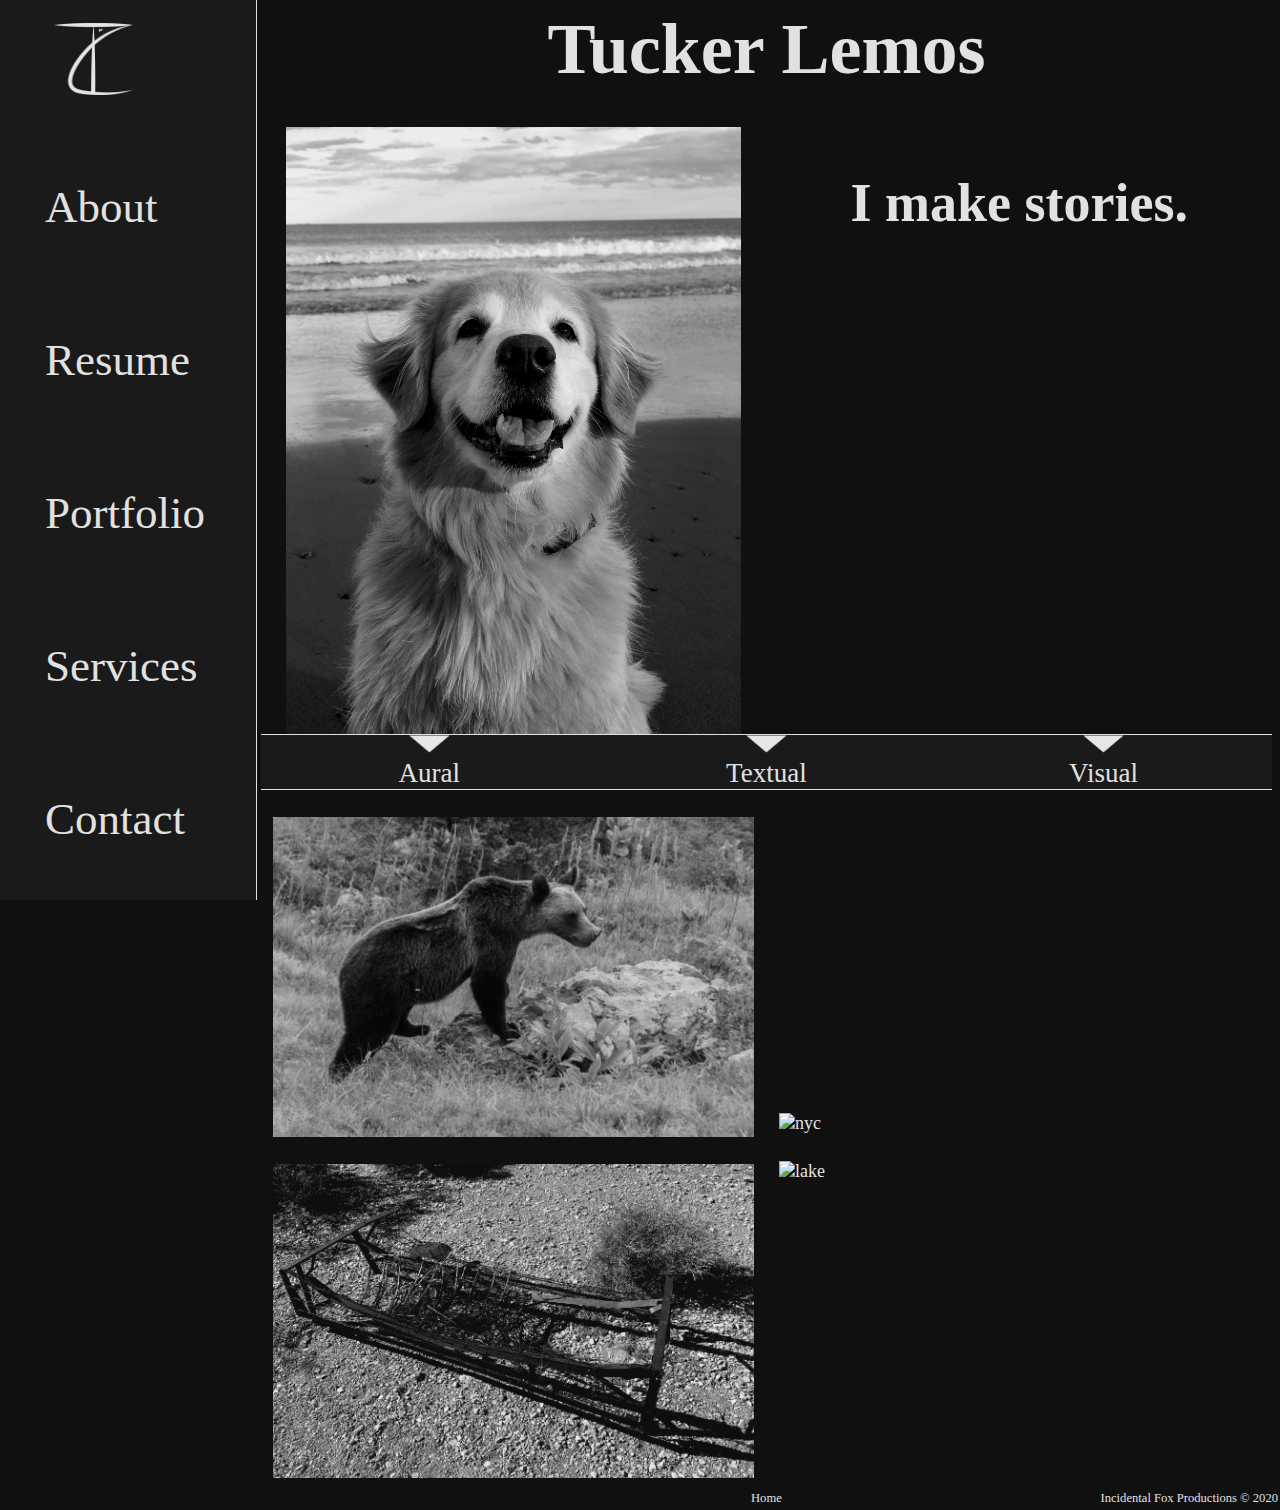
==== index.html @ 1edfe127 "index stuff" ====
<!doctype html>
<html lang="en">
  <head>
    <!-- Required meta tags -->
    <meta charset="utf-8">
    <meta name="viewport" content="width=device-width, initial-scale=1, shrink-to-fit=no">

    <!-- My CSS -->
    <link rel="stylesheet" href ="style.css"/>

    <!-- Add fonts
    <link rel="stylesheet" href="https://use.typekit.net/nkm8era.css">
  -->
    <!-- add JS -->
    <script src="coloring.js"></script>

    <title>Tucker Lemos</title>
  </head>



  <body>
    <img src='logoalmostwhite.png' alt='Incidental Fox' class='logo' id='babylogo'/>

    <div class="side-nav">

      <img src='logoalmostwhite.png' alt='Incidental Fox' class='logo'/>

      <ul id='navDiv'>

        <li><a class='navLink' href="#">About</a></li>
        <li><a class='navLink' href="#">Resume</a></li>
        <li><a class='navLink' href="#">Portfolio</a></li>
        <li><a class='navLink' href="#">Services</a></li>
        <li><a class='navLink' href="#">Contact</a></li>
      </ul>
    </div>

  <div id='main'>
    <div id='title'>
      <h1 id ='myName'>Tucker Lemos</h1>
    </div>

    <div id='feature'>

      <div class='float-left col'>
        <img src='images/ryelee.jpeg' alt='centralImage' id='centralImage'/>
      </div>

      <div class='float-right col'>

          <h2 id='iMake'>I make stories.</h2>

          <h3 id='iAmA'></h3>

          <h3 id='thingsIDo'></h3>

      </div>
    </div>

    <div id='selector'>
      <div class='third'>
        <img src='images/triangle.png' alt='tri' class='tri' id='atri'/>
        <span class='option' id='aural'>Aural</span>
      </div>
      <div class='third'>
        <img src='images/triangle.png' alt='tri' class='tri'id='ttri'>
        <span class='option' id='textual'>Textual</span>
      </div>
      <div class='third'>
        <img src='images/triangle.png' alt='tri' class='tri' id='vtri'/>
        <span class='option' id='visual'>Visual</span>
      </div>
    </div>

    <div id=botImages>
      <div class='col float-left'>
        <img src='images/bear.jpg' alt='lake' id='lake' class="botImage"/>
        <img src='images/bed.jpeg' alt='bear' id='bear' class="botImage"/>
      </div>
      <div class='col float-right'>
        <img src='images/nycBuilding.jpg' alt='nyc' id='nyc' class="botImage"/>
        <img src='images/surprise-lake.jpg' alt='lake' id='lake' class="botImage"/>
      </div>
    </div>

    <footer>
      <a href="index.html" id="homeLink"> Home </a>
      <span id='copyright'>Incidental Fox Productions &copy; 2020</span>
    </footer>

    </div>
  </body>
</html>
---- style.css ----
/*Designing desktop first*/

html
{
  position:relative;
}

body
{
  background-color: #101010;
  color: #e1e1e1;
  font-family: itc-fenice, serif;
  font-weight: 200;
  font-size: 18px;
}

.side-nav
{
  top: 0;
  left:0;
  width: 20%;
  position: fixed;
  height : 100%;

  background-color:#1A1A1A;
  overflow-x: hidden;
  z-index: 2;
  border-right: solid;
  border-color: #e1e1e1;
  border-width: .05em;
  display: inline;
}

#main
{
  width: 80%;
  float: right;
  overflow-x: scroll;
}

.col
{
    width:50%;
}

.float-right
{
  float: right;
}

.float-left
{
  float: left;
}

h2
{
  text-align: center;
  font-size: 3em;
}

/* Large devices (laptops/desktops, 992px and up) */
@media only screen and (max-width: 992px)
{
  body
  {
    font-size: 16px;
  }
  .side-nav
  {
    width:25%;
  }
  #main
  {
    width: 75%;
  }
  h2
  {
    font-size: 2.5em;
  }
}

@media only screen and (max-width: 768px)
{
  body
  {
    font-size: 14px;
  }
}

/* Medium devices (landscape tablets, 768px and up) */
@media only screen and (max-width: 768px)
{
  body
  {
    font-size: 14px;
  }

  .col
  {
    width:100%;
    float: none;
  }
}

/* Small devices (portrait tablets and large phones, 600px and up) */
@media only screen and (max-width: 600px)
{
  body
  {
    font-size: 12px;
  }
  .side-nav
  {
    width:0%;
    padding:0;
  }
  #main
  {
    width: 100%
  }
}

/*phones in portrait*/
@media only screen and (max-width: 320px)
{
  body
  {
    font-size: 11px;
  }
}

.logo
{
  top: 0;
  left: 0;
  height: 4em;
  margin-top: 1.25em;
  margin-left: 3em;
  position: absolute;
  z-index: 1;
}

#babylogo
{
  margin-left: 1em;
  margin-top: 1.7em;
  height: 2.5em;
}

#navDiv
{
  margin-top: 7.25em;
  margin-bottom: 0;
  list-style: none;
  margin-left: 2.5em;
  padding-left: 0;
}

.navLink
{
  line-height: 17vh;
  text-decoration: none;
  color: inherit;
  font-size: 2.5em;
}

.navLink:hover
{
  color: #9F9C99;
}


#myName
{
  text-align: center;
  font-size: 4em;
  margin-top: 0;
  margin-bottom: 0;
  color: #e1e1e1;
}

@media only screen and (max-width: 380px)
{
  #title
  {
    margin-left: 3em;
    margin-right: 3em;
  }
}

@media only screen and (max-width: 600px)
{

  #myName
  {
    font-size: 3.5em;
  }
}

#centralImage
{
  width: 90%;
  display: block;
  margin: auto;
}

#feature
{
  margin-top: 2em;
  margin-bottom: 2em;
}

h3
{
  text-align: center;
  font-size: 2em;
}

#selector
{
  display:flex;
  float:none;
  width: 100%;
  background-color:#1A1A1A;
  border-color: #e1e1e1;
  border-top: solid;
  border-bottom: solid;
  border-width: .05em;
}

.third
{
  flex:33%;
  text-align: center;
  align-items: center;
}

.tri
{
  height:1em;
  margin: 0;
  cursor: pointer;
}

.option
{
  display: block;
  font-size: 1.5em;
  cursor: pointer;
}



#botImages
{
  align-items: center;
  display: flex;
  margin-bottom: .7em;
}

.botImage
{
  width:95%;
  display: block;
  margin: auto;
  margin-top: 1.5em;
  display: block;
}

@media only screen and (max-width: 992px)
{
  #profile
  {
    display: block;
    margin:auto;
  }
}

footer
{
  text-align: center;
  height: 1.5em;
  font-size: .7em;
}


#homeLink
{
  padding-top: 2em;
  text-decoration: none;
  color: #e1e1e1;
}

#homeLink:hover
{
  color: #9F9C99;
}

#copyright
{
position: absolute;
right: 2px;

}
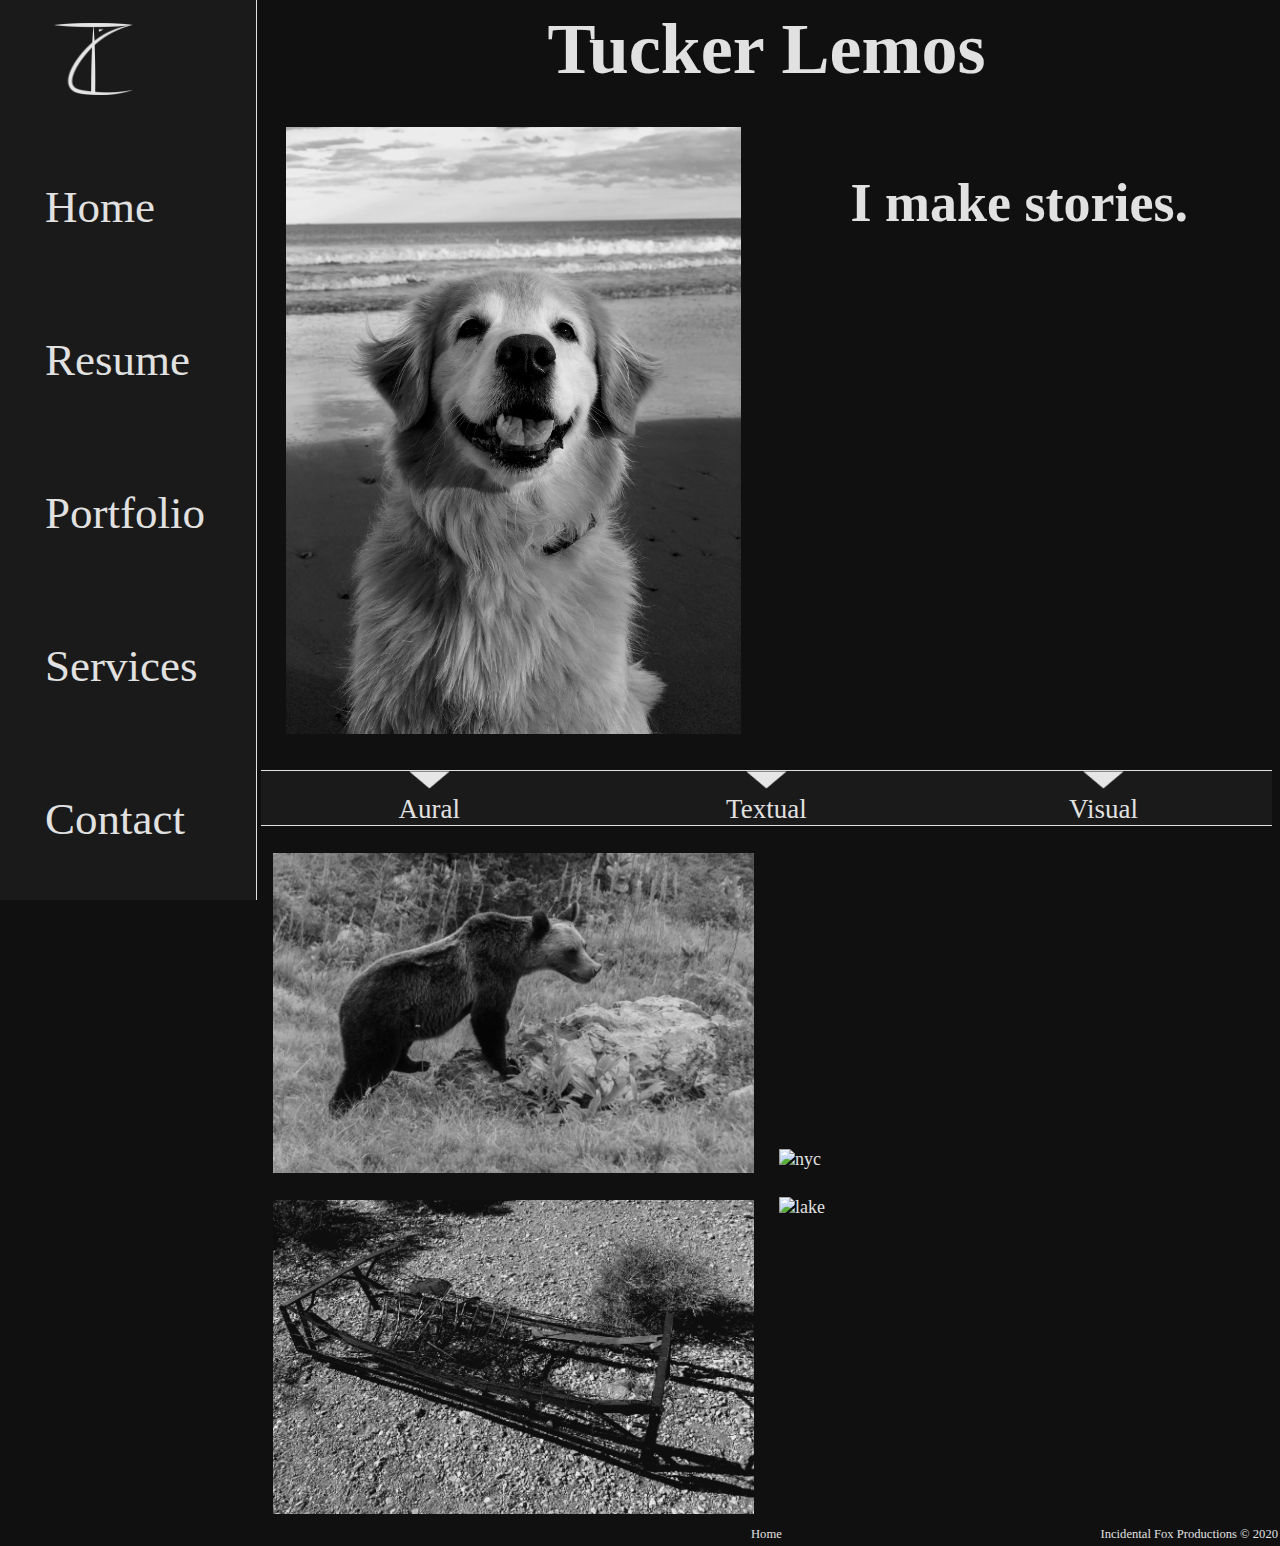
==== commit a6ee680f: "empty page" ====
--- a/index.html
+++ b/index.html
@@ -5,12 +5,15 @@
     <meta charset="utf-8">
     <meta name="viewport" content="width=device-width, initial-scale=1, shrink-to-fit=no">
 
-    <!-- My CSS -->
+    <!-- General CSS -->
     <link rel="stylesheet" href ="style.css"/>
 
-    <!-- Add fonts
+    <!--Page Specific CSS-->
+    <link rel="stylesheet" href ="index.css"/>
+
+    <!-- Add fonts-->
     <link rel="stylesheet" href="https://use.typekit.net/nkm8era.css">
-  -->
+
     <!-- add JS -->
     <script src="coloring.js"></script>
 
@@ -19,7 +22,7 @@
 
 
 
-  <body>
+  <body class='site'>
     <img src='logoalmostwhite.png' alt='Incidental Fox' class='logo' id='babylogo'/>
 
     <div class="side-nav">
@@ -28,7 +31,7 @@
 
       <ul id='navDiv'>
 
-        <li><a class='navLink' href="#">About</a></li>
+        <li><a class='navLink' href="index.html">Home</a></li>
         <li><a class='navLink' href="#">Resume</a></li>
         <li><a class='navLink' href="#">Portfolio</a></li>
         <li><a class='navLink' href="#">Services</a></li>
--- a/style.css
+++ b/style.css
@@ -36,8 +36,15 @@
   width: 80%;
   float: right;
   overflow-x: scroll;
-}
-
+  display: flex;
+  min-height: 100vh;
+  flex-direction: column;
+}
+
+.content
+{
+  flex:1;
+}
 .col
 {
     width:50%;
@@ -198,85 +205,6 @@
   }
 }
 
-#centralImage
-{
-  width: 90%;
-  display: block;
-  margin: auto;
-}
-
-#feature
-{
-  margin-top: 2em;
-  margin-bottom: 2em;
-}
-
-h3
-{
-  text-align: center;
-  font-size: 2em;
-}
-
-#selector
-{
-  display:flex;
-  float:none;
-  width: 100%;
-  background-color:#1A1A1A;
-  border-color: #e1e1e1;
-  border-top: solid;
-  border-bottom: solid;
-  border-width: .05em;
-}
-
-.third
-{
-  flex:33%;
-  text-align: center;
-  align-items: center;
-}
-
-.tri
-{
-  height:1em;
-  margin: 0;
-  cursor: pointer;
-}
-
-.option
-{
-  display: block;
-  font-size: 1.5em;
-  cursor: pointer;
-}
-
-
-
-#botImages
-{
-  align-items: center;
-  display: flex;
-  margin-bottom: .7em;
-}
-
-.botImage
-{
-  width:95%;
-  display: block;
-  margin: auto;
-  margin-top: 1.5em;
-  display: block;
-}
-
-@media only screen and (max-width: 992px)
-{
-  #profile
-  {
-    display: block;
-    margin:auto;
-  }
-}
-
 footer
 {
   text-align: center;
--- a/index.css
+++ b/index.css
@@ -0,0 +1,69 @@
+#centralImage
+{
+  width: 90%;
+  display: block;
+  margin: auto;
+}
+
+#feature
+{
+  margin-top: 2em;
+  margin-bottom: 2em;
+}
+
+h3
+{
+  text-align: center;
+  font-size: 2em;
+}
+
+#selector
+{
+  display:flex;
+  float:none;
+  width: 100%;
+  background-color:#1A1A1A;
+  border-color: #e1e1e1;
+  border-top: solid;
+  border-bottom: solid;
+  border-width: .05em;
+}
+
+.third
+{
+  flex:33%;
+  text-align: center;
+  align-items: center;
+}
+
+.tri
+{
+  height:1em;
+  margin: 0;
+  cursor: pointer;
+}
+
+.option
+{
+  display: block;
+  font-size: 1.5em;
+  cursor: pointer;
+}
+
+
+
+#botImages
+{
+  align-items: center;
+  display: flex;
+  margin-bottom: .7em;
+}
+
+.botImage
+{
+  width:95%;
+  display: block;
+  margin: auto;
+  margin-top: 1.5em;
+  display: block;
+}
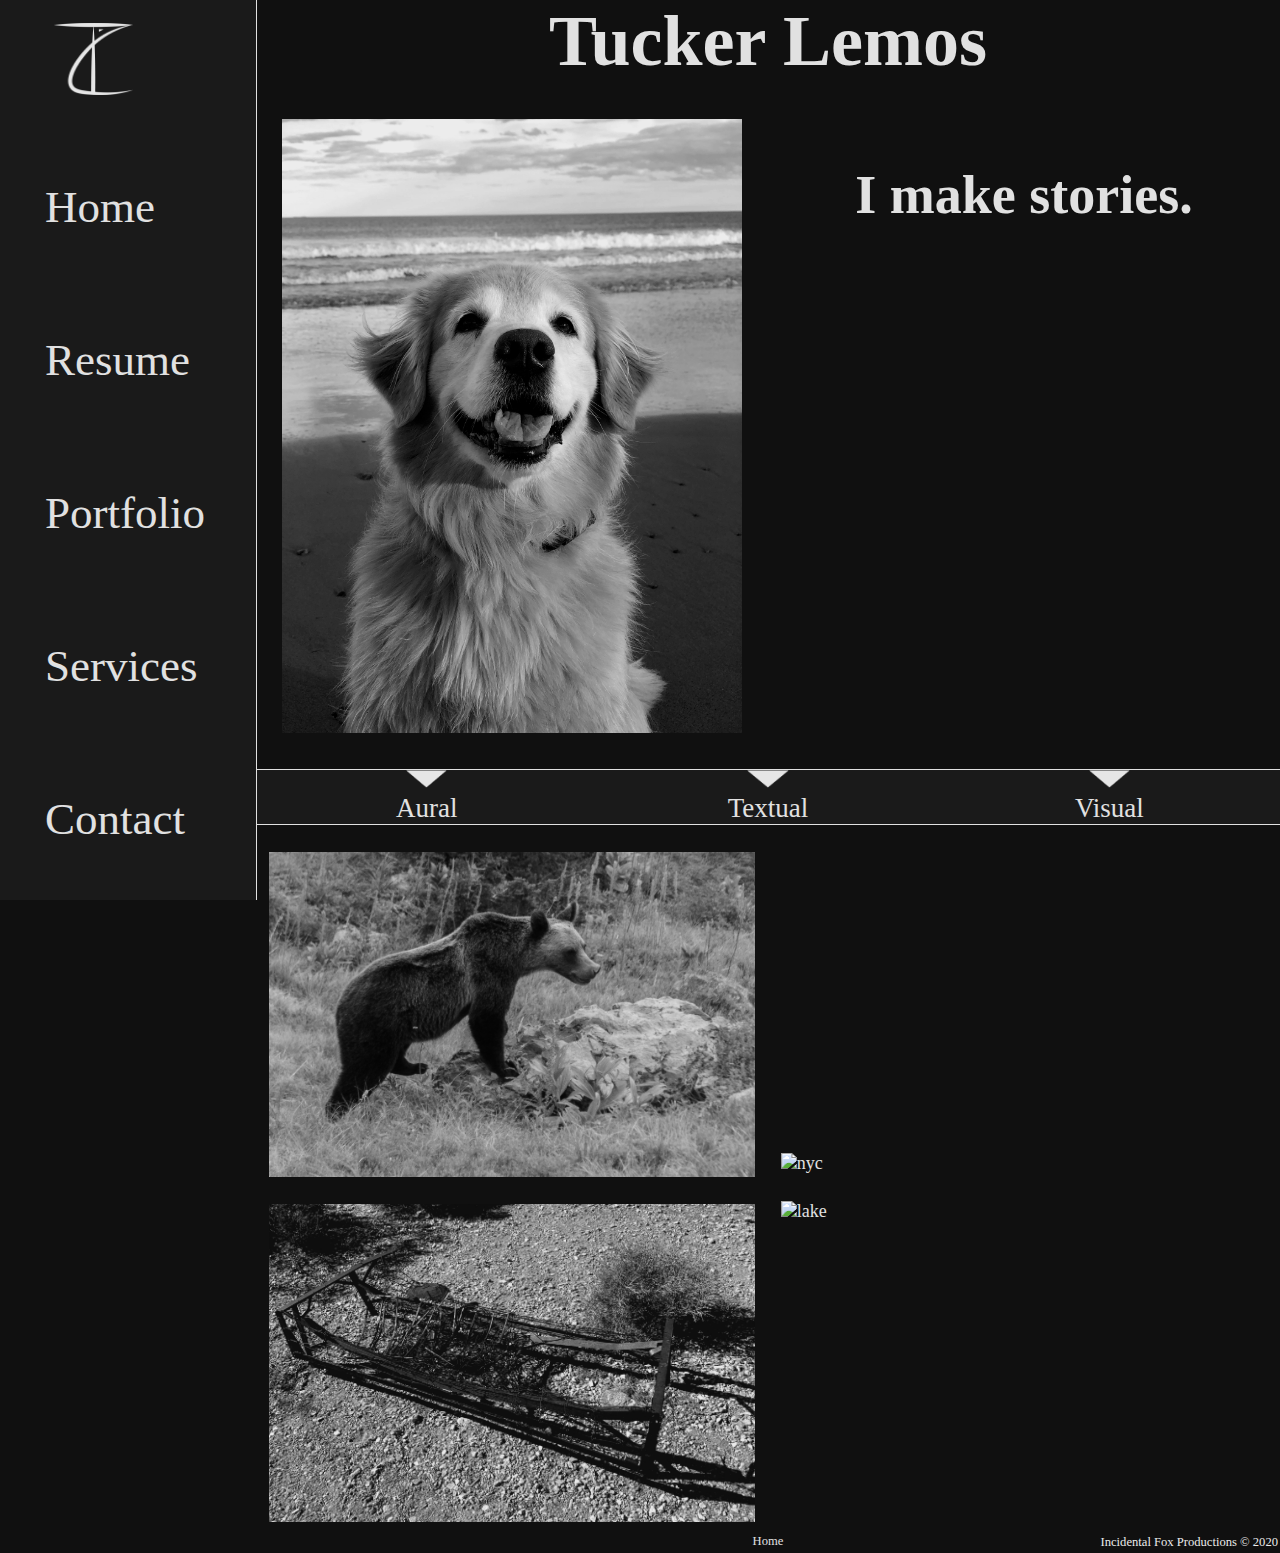
==== commit e8405ccc: "starting to animate" ====
--- a/index.html
+++ b/index.html
@@ -18,16 +18,67 @@
     <script src="coloring.js"></script>
 
     <title>Tucker Lemos</title>
+
+    <script src="https://code.createjs.com/1.0.0/createjs.min.js"></script>
+    <script src="foxToTheLeft.js?1578090476099"></script>
+    <script>
+    var canvas, stage, exportRoot, anim_container, dom_overlay_container, fnStartAnimation;
+    function init() {
+    	canvas = document.getElementById("canvas");
+    	anim_container = document.getElementById("animation_container");
+    	dom_overlay_container = document.getElementById("dom_overlay_container");
+    	var comp=AdobeAn.getComposition("133AE5DEDAD64D3080BAFD87E7C1FC78");
+    	var lib=comp.getLibrary();
+    	var loader = new createjs.LoadQueue(false);
+    	loader.installPlugin(createjs.Sound);
+    	loader.addEventListener("fileload", function(evt){handleFileLoad(evt,comp)});
+    	loader.addEventListener("complete", function(evt){handleComplete(evt,comp)});
+    	var lib=comp.getLibrary();
+    	loader.loadManifest(lib.properties.manifest);
+    }
+    function handleFileLoad(evt, comp) {
+    	var images=comp.getImages();
+    	if (evt && (evt.item.type == "image")) { images[evt.item.id] = evt.result; }
+    }
+    function handleComplete(evt,comp) {
+    	//This function is always called, irrespective of the content. You can use the variable "stage" after it is created in token create_stage.
+    	var lib=comp.getLibrary();
+    	var ss=comp.getSpriteSheet();
+    	var queue = evt.target;
+    	var ssMetadata = lib.ssMetadata;
+    	for(i=0; i<ssMetadata.length; i++) {
+    		ss[ssMetadata[i].name] = new createjs.SpriteSheet( {"images": [queue.getResult(ssMetadata[i].name)], "frames": ssMetadata[i].frames} )
+    	}
+    	exportRoot = new lib.foxToTheLeft();
+    	stage = new lib.Stage(canvas);
+    	//Registers the "tick" event listener.
+    	fnStartAnimation = function() {
+    		stage.addChild(exportRoot);
+    		createjs.Ticker.framerate = lib.properties.fps;
+    		createjs.Ticker.addEventListener("tick", stage);
+    	}
+    	//Code to support hidpi screens and responsive scaling.
+    	AdobeAn.makeResponsive(false,'both',false,1,[canvas,anim_container,dom_overlay_container]);
+    	AdobeAn.compositionLoaded(lib.properties.id);
+    	fnStartAnimation();
+    }
+    function playSound(id, loop) {
+    	return createjs.Sound.play(id, {'interrupt':createjs.Sound.INTERRUPT_EARLY, 'loop': loop});}
+    </script>
+
   </head>
 
 
 
-  <body class='site'>
+  <body class='site' onload="init();" style="margin:0px;">
     <img src='logoalmostwhite.png' alt='Incidental Fox' class='logo' id='babylogo'/>
+
 
     <div class="side-nav">
 
+    <div id="logoLeftContainer">
       <img src='logoalmostwhite.png' alt='Incidental Fox' class='logo'/>
+    </div>
 
       <ul id='navDiv'>
 
--- a/style.css
+++ b/style.css
@@ -64,6 +64,7 @@
 {
   text-align: center;
   font-size: 3em;
+  font-style: normal;
 }
 
 /* Large devices (laptops/desktops, 992px and up) */
@@ -185,6 +186,7 @@
   margin-top: 0;
   margin-bottom: 0;
   color: #e1e1e1;
+  /*font-weight: normal; */
 }
 
 @media only screen and (max-width: 380px)
@@ -229,5 +231,5 @@
 {
 position: absolute;
 right: 2px;
-
-}
+color: #ebebeb;
+}
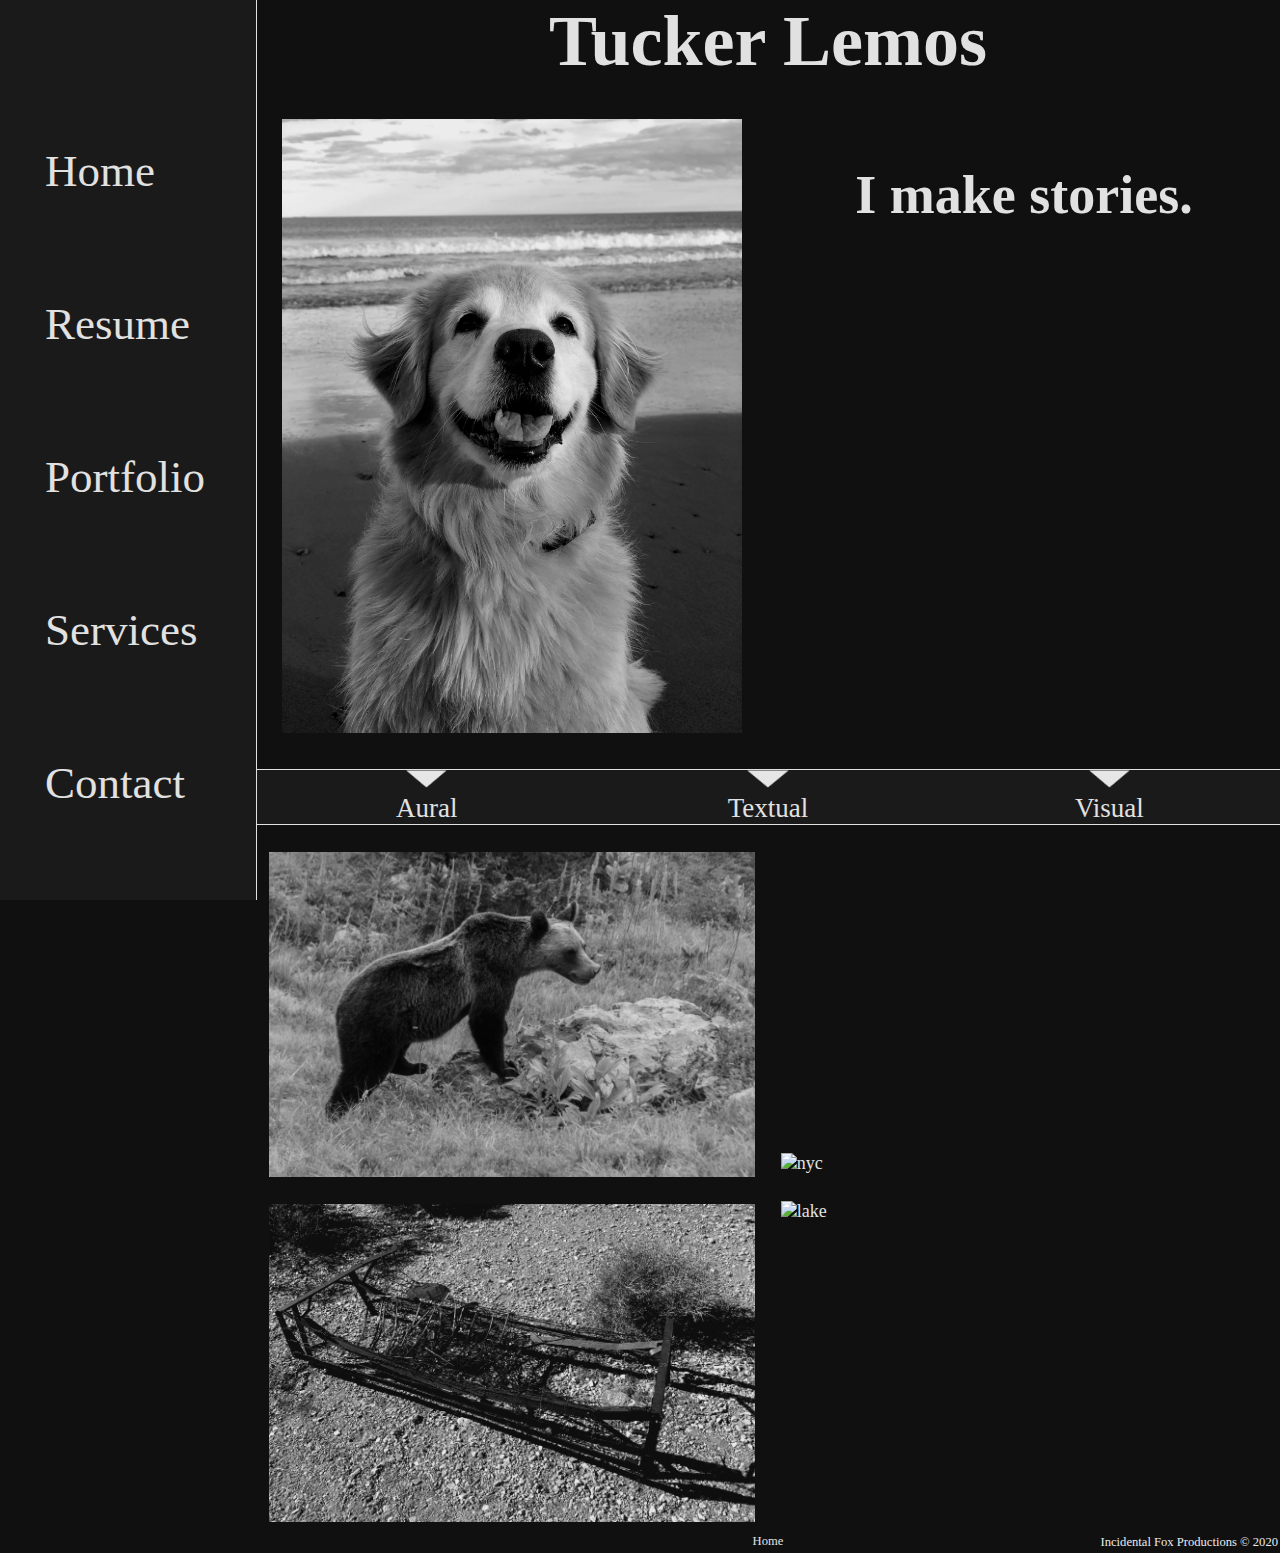
==== commit 52abf5b3: "using gifs instead of canvas" ====
--- a/index.html
+++ b/index.html
@@ -16,68 +16,24 @@
 
     <!-- add JS -->
     <script src="coloring.js"></script>
+    <script src="foxActivator.js"></script>
 
     <title>Tucker Lemos</title>
-
-    <script src="https://code.createjs.com/1.0.0/createjs.min.js"></script>
-    <script src="foxToTheLeft.js?1578090476099"></script>
-    <script>
-    var canvas, stage, exportRoot, anim_container, dom_overlay_container, fnStartAnimation;
-    function init() {
-    	canvas = document.getElementById("canvas");
-    	anim_container = document.getElementById("animation_container");
-    	dom_overlay_container = document.getElementById("dom_overlay_container");
-    	var comp=AdobeAn.getComposition("133AE5DEDAD64D3080BAFD87E7C1FC78");
-    	var lib=comp.getLibrary();
-    	var loader = new createjs.LoadQueue(false);
-    	loader.installPlugin(createjs.Sound);
-    	loader.addEventListener("fileload", function(evt){handleFileLoad(evt,comp)});
-    	loader.addEventListener("complete", function(evt){handleComplete(evt,comp)});
-    	var lib=comp.getLibrary();
-    	loader.loadManifest(lib.properties.manifest);
-    }
-    function handleFileLoad(evt, comp) {
-    	var images=comp.getImages();
-    	if (evt && (evt.item.type == "image")) { images[evt.item.id] = evt.result; }
-    }
-    function handleComplete(evt,comp) {
-    	//This function is always called, irrespective of the content. You can use the variable "stage" after it is created in token create_stage.
-    	var lib=comp.getLibrary();
-    	var ss=comp.getSpriteSheet();
-    	var queue = evt.target;
-    	var ssMetadata = lib.ssMetadata;
-    	for(i=0; i<ssMetadata.length; i++) {
-    		ss[ssMetadata[i].name] = new createjs.SpriteSheet( {"images": [queue.getResult(ssMetadata[i].name)], "frames": ssMetadata[i].frames} )
-    	}
-    	exportRoot = new lib.foxToTheLeft();
-    	stage = new lib.Stage(canvas);
-    	//Registers the "tick" event listener.
-    	fnStartAnimation = function() {
-    		stage.addChild(exportRoot);
-    		createjs.Ticker.framerate = lib.properties.fps;
-    		createjs.Ticker.addEventListener("tick", stage);
-    	}
-    	//Code to support hidpi screens and responsive scaling.
-    	AdobeAn.makeResponsive(false,'both',false,1,[canvas,anim_container,dom_overlay_container]);
-    	AdobeAn.compositionLoaded(lib.properties.id);
-    	fnStartAnimation();
-    }
-    function playSound(id, loop) {
-    	return createjs.Sound.play(id, {'interrupt':createjs.Sound.INTERRUPT_EARLY, 'loop': loop});}
-    </script>
 
   </head>
 
 
 
   <body class='site' onload="init();" style="margin:0px;">
-    <img src='logoalmostwhite.png' alt='Incidental Fox' class='logo' id='babylogo'/>
-
+    <div id="logoRightContainer">
+      <img src='logoalmostwhite.png' alt='Incidental Fox' class='logo' id='babylogo'/>
+    </div>
 
     <div class="side-nav">
 
     <div id="logoLeftContainer">
-      <img src='logoalmostwhite.png' alt='Incidental Fox' class='logo'/>
+      <!--<img src='logoalmostwhite.png' alt='Incidental Fox' class='logo'/>-->
+
     </div>
 
       <ul id='navDiv'>
--- a/style.css
+++ b/style.css
@@ -143,22 +143,26 @@
   top: 0;
   left: 0;
   height: 4em;
-  margin-top: 1.25em;
-  margin-left: 3em;
+  margin-top: .5em;
+  margin-left: 3.5em;
   position: absolute;
   z-index: 1;
 }
 
+.logoAnim
+{
+  /*visibility: hidden;*/
+}
+
 #babylogo
 {
-  margin-left: 1em;
-  margin-top: 1.7em;
-  height: 2.5em;
-}
+  margin-left: .5em;
+}
+
 
 #navDiv
 {
-  margin-top: 7.25em;
+  margin-top: 5.25em;
   margin-bottom: 0;
   list-style: none;
   margin-left: 2.5em;
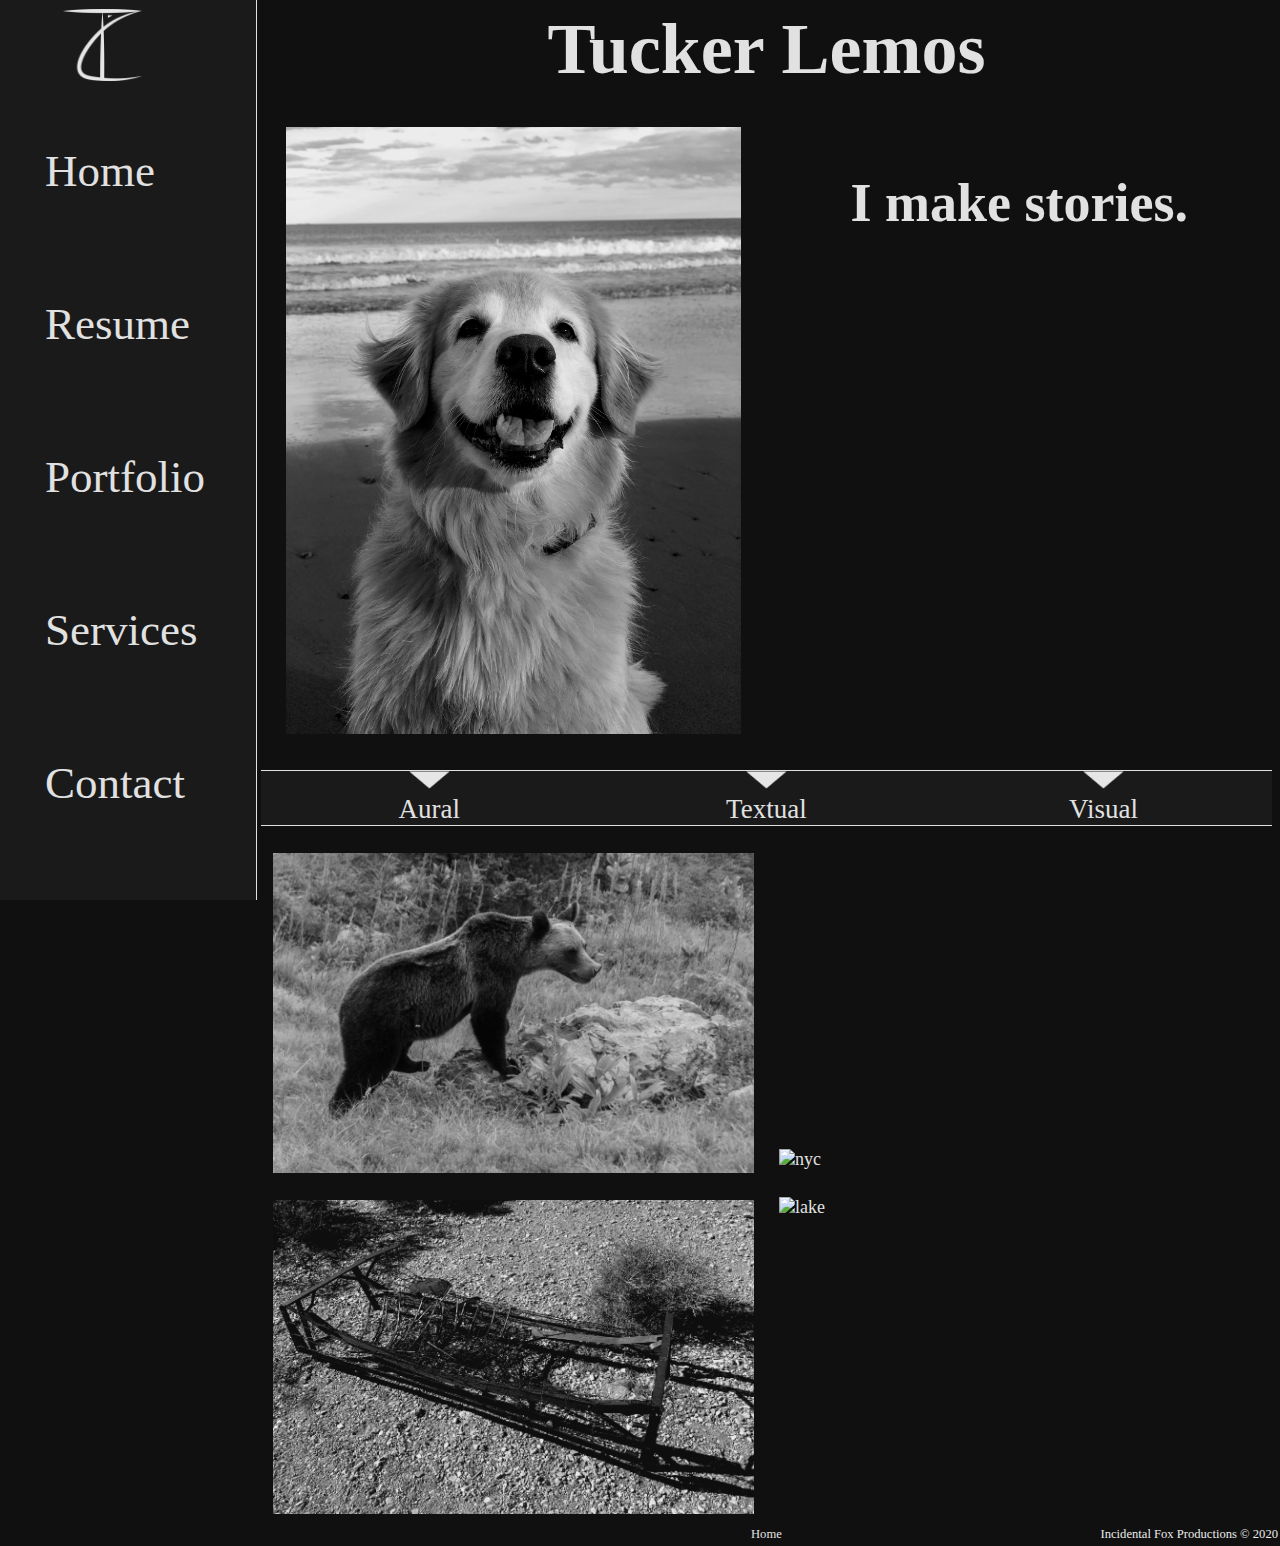
==== commit 6ae30039: "js stopped functioning?" ====
--- a/index.html
+++ b/index.html
@@ -24,7 +24,7 @@
 
 
 
-  <body class='site' onload="init();" style="margin:0px;">
+  <body class='site'>
     <div id="logoRightContainer">
       <img src='logoalmostwhite.png' alt='Incidental Fox' class='logo' id='babylogo'/>
     </div>
@@ -32,7 +32,7 @@
     <div class="side-nav">
 
     <div id="logoLeftContainer">
-      <!--<img src='logoalmostwhite.png' alt='Incidental Fox' class='logo'/>-->
+      <img src='logoalmostwhite.png' alt='Incidental Fox' class='logo' id='staticNavLogo'/>
 
     </div>
 
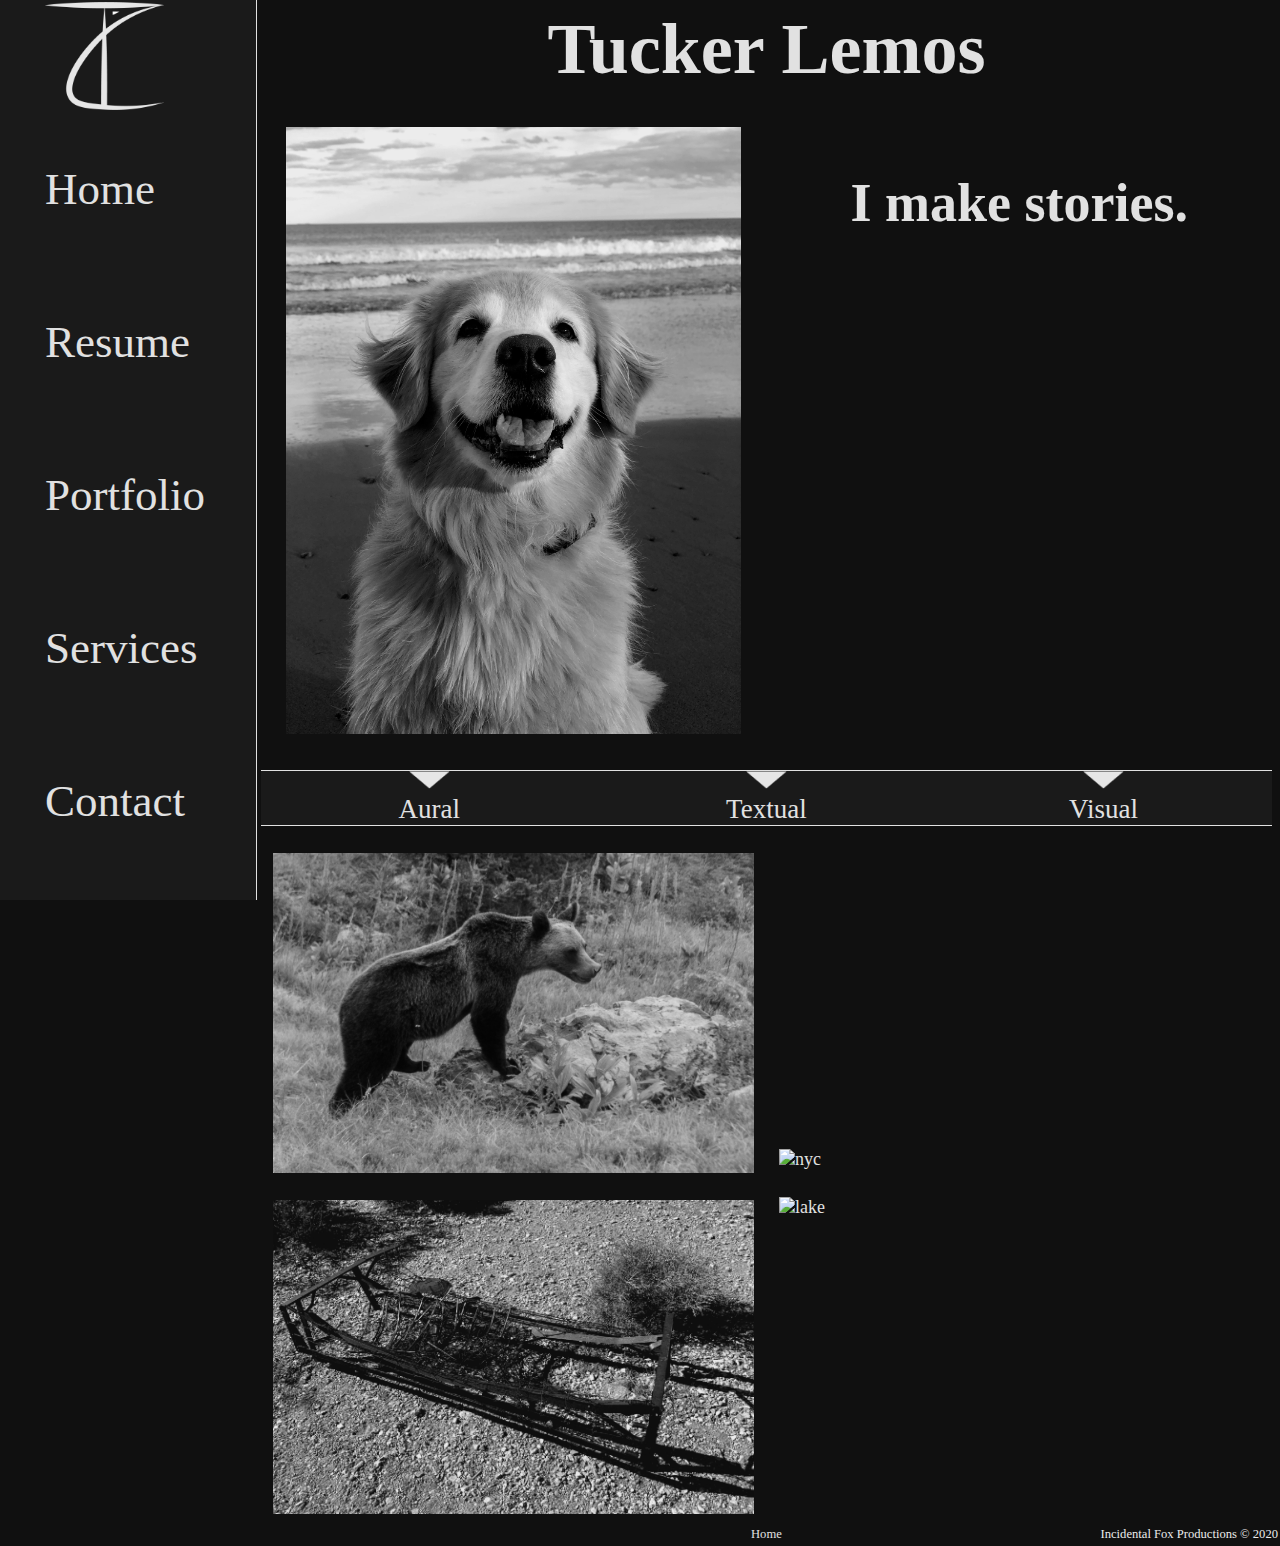
==== commit 848f9724: "open and close sidenav" ====
--- a/index.html
+++ b/index.html
@@ -12,11 +12,12 @@
     <link rel="stylesheet" href ="index.css"/>
 
     <!-- Add fonts-->
-    <link rel="stylesheet" href="https://use.typekit.net/nkm8era.css">
+    <link rel="stylesheet" href="https://use.typekit.net/nkm8era.css"/>
 
     <!-- add JS -->
+    <script src="foxActivator.js"></script>
     <script src="coloring.js"></script>
-    <script src="foxActivator.js"></script>
+
 
     <title>Tucker Lemos</title>
 
@@ -29,11 +30,10 @@
       <img src='logoalmostwhite.png' alt='Incidental Fox' class='logo' id='babylogo'/>
     </div>
 
-    <div class="side-nav">
+    <div id="sideNav">
 
     <div id="logoLeftContainer">
       <img src='logoalmostwhite.png' alt='Incidental Fox' class='logo' id='staticNavLogo'/>
-
     </div>
 
       <ul id='navDiv'>
--- a/style.css
+++ b/style.css
@@ -14,7 +14,7 @@
   font-size: 18px;
 }
 
-.side-nav
+#sideNav
 {
   top: 0;
   left:0;
@@ -29,6 +29,8 @@
   border-color: #e1e1e1;
   border-width: .05em;
   display: inline;
+
+  transition: 0.7s;
 }
 
 #main
@@ -142,16 +144,26 @@
 {
   top: 0;
   left: 0;
-  height: 4em;
-  margin-top: .5em;
-  margin-left: 3.5em;
+  height: 6em;
+  margin-top: .1em;
+  margin-left: 2.5em;
   position: absolute;
   z-index: 1;
 }
-
-.logoAnim
-{
-  /*visibility: hidden;*/
+@media only screen and (max-width: 600px)
+{
+  .logo
+  {
+    height: 4em;
+    margin-top: 1.1em;
+    margin-left: .2em;
+  }
+}
+
+.logo:hover
+{
+  opacity: 60%;
+  cursor: pointer;
 }
 
 #babylogo
@@ -162,7 +174,7 @@
 
 #navDiv
 {
-  margin-top: 5.25em;
+  margin-top: 6.25em;
   margin-bottom: 0;
   list-style: none;
   margin-left: 2.5em;
@@ -226,6 +238,14 @@
   color: #e1e1e1;
 }
 
+@media only screen and (max-width: 600px)
+{
+  footer
+  {
+    text-align: left;
+  }
+}
+
 #homeLink:hover
 {
   color: #9F9C99;
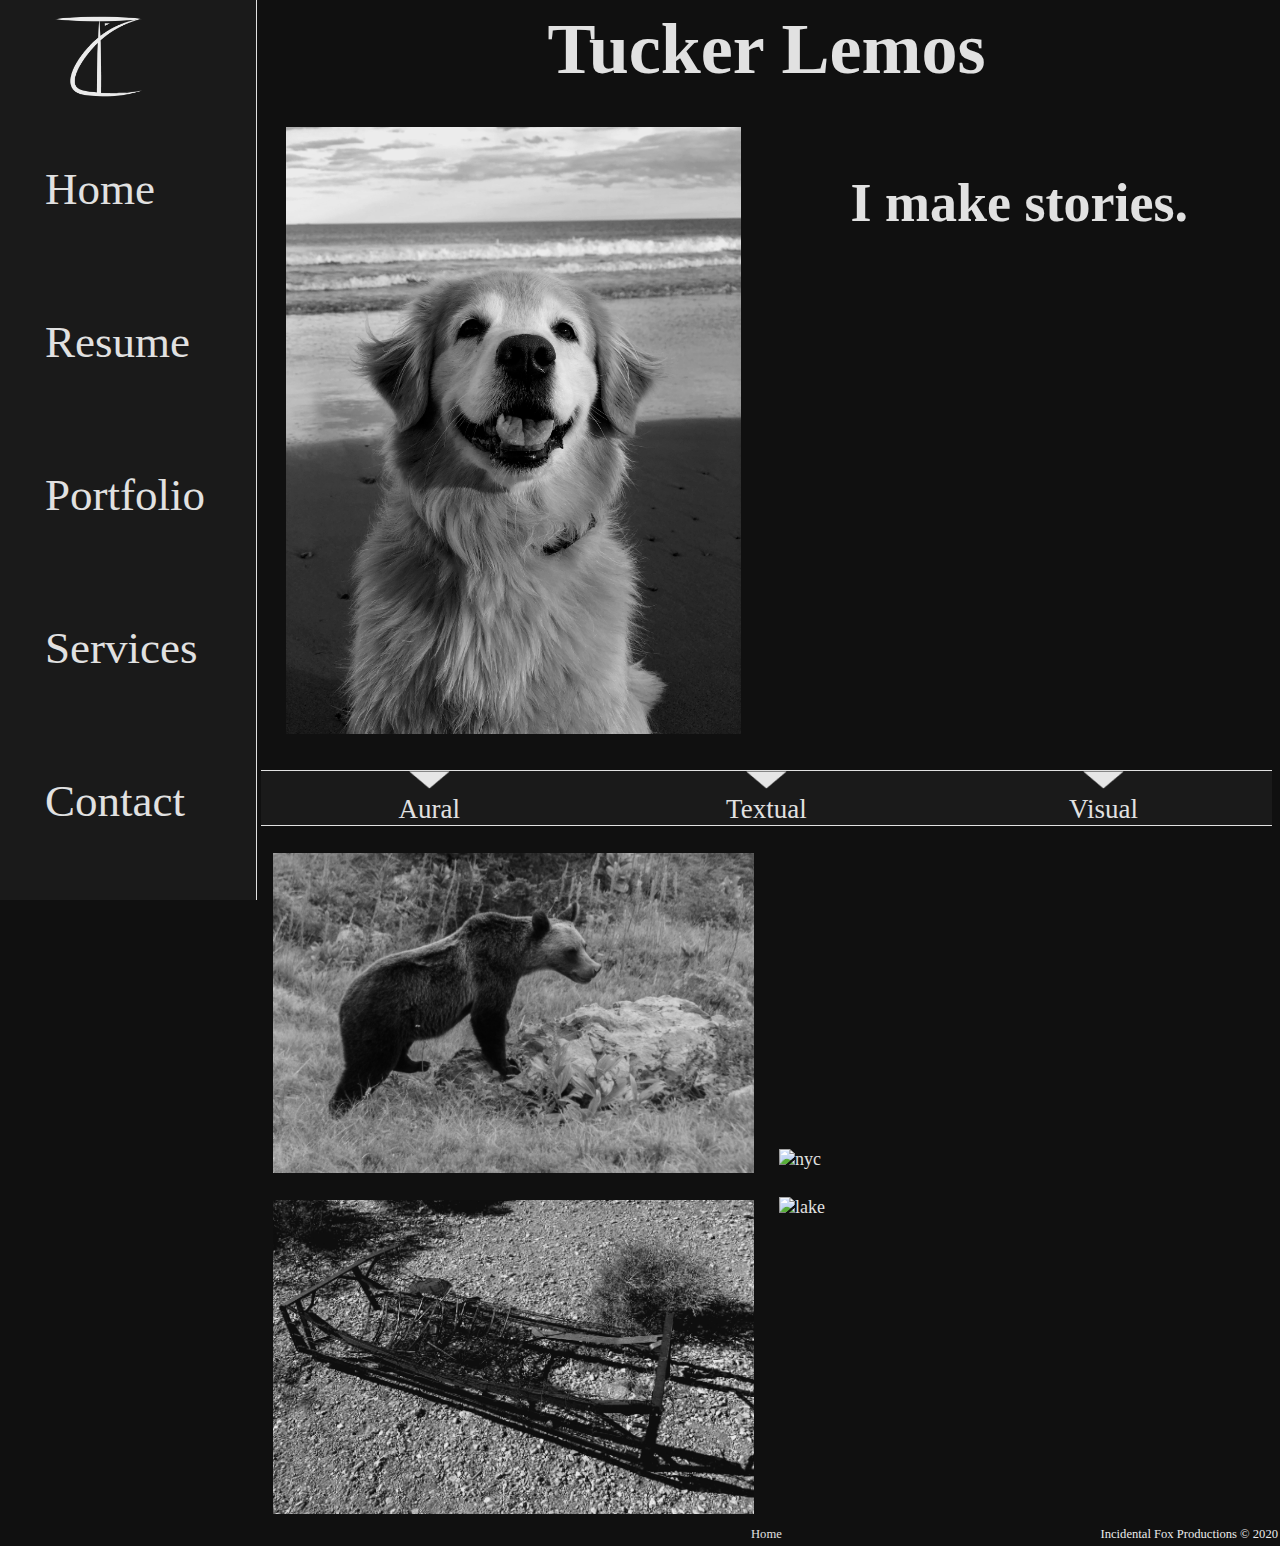
==== commit 340d5f9d: "fixed java by putting all in one file, started using sass" ====
--- a/index.html
+++ b/index.html
@@ -6,17 +6,25 @@
     <meta name="viewport" content="width=device-width, initial-scale=1, shrink-to-fit=no">
 
     <!-- General CSS -->
-    <link rel="stylesheet" href ="style.css"/>
+    <link rel="stylesheet" href ="stylesheets/style.css"/>
 
     <!--Page Specific CSS-->
-    <link rel="stylesheet" href ="index.css"/>
+    <link rel="stylesheet" href ="stylesheets/index.css"/>
+
+    <!-- favicon -->
+    <link rel="icon" href="images/logo.png">
 
     <!-- Add fonts-->
     <link rel="stylesheet" href="https://use.typekit.net/nkm8era.css"/>
 
-    <!-- add JS -->
+    <!-- add JS
+    <script src="coloring.js"></script>
     <script src="foxActivator.js"></script>
-    <script src="coloring.js"></script>
+  -->
+    <script src='alljava.js'></script>
+
+
+
 
 
     <title>Tucker Lemos</title>
@@ -25,16 +33,25 @@
 
 
 
-  <body class='site'>
-    <div id="logoRightContainer">
-      <img src='logoalmostwhite.png' alt='Incidental Fox' class='logo' id='babylogo'/>
+  <body>
+    <!-- logo behind sidenav-->
+
+    <div id='logoRightContainer'>
+      <img src='images/logo.png' alt='Incidental Fox' class='logo' id='subLogo'/>
     </div>
+
 
     <div id="sideNav">
 
-    <div id="logoLeftContainer">
-      <img src='logoalmostwhite.png' alt='Incidental Fox' class='logo' id='staticNavLogo'/>
-    </div>
+      <!-- logo in sidenav -->
+      <div id="logoLeftContainer">
+        <img src='images/logo.png' alt='An Incidental Fox' class='logo' id='supLogo'/>
+        <!--
+          <img src='images/foxToTheLeft.gif' alt='animated Logo' class='logo logoAnim'id='foxToTheLeft'/>
+          <img src='images/foxFromTheLeft.gif' alt='animated Logo' class='logo logoAnim'id='foxFromTheLeft'/>
+        -->
+      </div>
+
 
       <ul id='navDiv'>
 
@@ -47,27 +64,27 @@
     </div>
 
   <div id='main'>
+
     <div id='title'>
       <h1 id ='myName'>Tucker Lemos</h1>
     </div>
 
     <div id='feature'>
 
+<!-- center left image -->
       <div class='float-left col'>
         <img src='images/ryelee.jpeg' alt='centralImage' id='centralImage'/>
       </div>
 
+<!-- right column content -->
       <div class='float-right col'>
-
           <h2 id='iMake'>I make stories.</h2>
-
           <h3 id='iAmA'></h3>
-
           <h3 id='thingsIDo'></h3>
-
       </div>
     </div>
 
+<!-- belt selector -->
     <div id='selector'>
       <div class='third'>
         <img src='images/triangle.png' alt='tri' class='tri' id='atri'/>
--- a/stylesheets/style.css
+++ b/stylesheets/style.css
@@ -0,0 +1,209 @@
+/*Designing desktop first*/
+html {
+  position: relative;
+}
+
+body {
+  background-color: #101010;
+  color: #e1e1e1;
+  font-family: itc-fenice, serif;
+  font-weight: 200;
+  font-size: 18px;
+}
+
+#sideNav {
+  top: 0;
+  left: 0;
+  width: 20%;
+  position: fixed;
+  height: 100%;
+  background-color: #1A1A1A;
+  overflow-x: hidden;
+  z-index: 2;
+  border-right: solid;
+  border-color: #e1e1e1;
+  border-width: 0.05em;
+  display: inline;
+  transition: 0.7s;
+}
+
+#main {
+  width: 80%;
+  float: right;
+  overflow-x: scroll;
+  display: flex;
+  min-height: 100vh;
+  flex-direction: column;
+  transition: 0.7s;
+}
+
+.content {
+  flex: 1;
+}
+
+.col {
+  width: 50%;
+}
+
+.float-right {
+  float: right;
+}
+
+.float-left {
+  float: left;
+}
+
+h2 {
+  text-align: center;
+  font-size: 3em;
+  font-style: normal;
+}
+
+/* Large devices (laptops/desktops, 992px and up) */
+@media only screen and (max-width: 992px) {
+  body {
+    font-size: 16px;
+  }
+
+  .side-nav {
+    width: 25%;
+  }
+
+  #main {
+    width: 75%;
+  }
+
+  h2 {
+    font-size: 2.5em;
+  }
+}
+@media only screen and (max-width: 768px) {
+  body {
+    font-size: 14px;
+  }
+}
+/* Medium devices (landscape tablets, 768px and up) */
+@media only screen and (max-width: 768px) {
+  body {
+    font-size: 14px;
+  }
+
+  .col {
+    width: 100%;
+    float: none;
+  }
+}
+/* Small devices (portrait tablets and large phones, 600px and up) */
+@media only screen and (max-width: 600px) {
+  body {
+    font-size: 12px;
+  }
+
+  .side-nav {
+    width: 0;
+    padding: 0;
+  }
+
+  #main {
+    width: 100%;
+  }
+}
+/*phones in portrait*/
+@media only screen and (max-width: 320px) {
+  body {
+    font-size: 11px;
+  }
+}
+.logo {
+  top: 0;
+  left: 0;
+  height: 6em;
+  margin-top: 0.1em;
+  margin-left: 2.5em;
+  position: absolute;
+  z-index: 1;
+}
+
+@media only screen and (max-width: 600px) {
+  .logo {
+    height: 4em;
+    margin-top: 1.1em;
+    margin-left: 0.2em;
+  }
+}
+.logo:hover {
+  opacity: 60%;
+  cursor: pointer;
+}
+
+#babylogo {
+  margin-left: 0.5em;
+}
+
+#navDiv {
+  margin-top: 6.25em;
+  margin-bottom: 0;
+  list-style: none;
+  margin-left: 2.5em;
+  padding-left: 0;
+}
+
+.navLink {
+  line-height: 17vh;
+  text-decoration: none;
+  color: inherit;
+  font-size: 2.5em;
+}
+
+.navLink:hover {
+  color: #9F9C99;
+}
+
+#myName {
+  text-align: center;
+  font-size: 4em;
+  margin-top: 0;
+  margin-bottom: 0;
+  color: #e1e1e1;
+  /*font-weight: normal; */
+}
+
+@media only screen and (max-width: 380px) {
+  #title {
+    margin-left: 3em;
+    margin-right: 3em;
+  }
+}
+@media only screen and (max-width: 600px) {
+  #myName {
+    font-size: 3.5em;
+  }
+}
+footer {
+  text-align: center;
+  height: 1.5em;
+  font-size: 0.7em;
+}
+
+#homeLink {
+  padding-top: 2em;
+  text-decoration: none;
+  color: #e1e1e1;
+}
+
+@media only screen and (max-width: 600px) {
+  footer {
+    text-align: left;
+  }
+}
+#homeLink:hover {
+  color: #9F9C99;
+}
+
+#copyright {
+  position: absolute;
+  right: 2px;
+  color: #ebebeb;
+}
+
+/*# sourceMappingURL=style.css.map */
--- a/stylesheets/index.css
+++ b/stylesheets/index.css
@@ -0,0 +1,60 @@
+#centralImage {
+  width: 90%;
+  display: block;
+  margin: auto;
+}
+
+#feature {
+  margin-top: 2em;
+  margin-bottom: 2em;
+}
+
+h3 {
+  text-align: center;
+  font-size: 2em;
+}
+
+#selector {
+  display: flex;
+  float: none;
+  width: 100%;
+  background-color: #1A1A1A;
+  border-color: #e1e1e1;
+  border-top: solid;
+  border-bottom: solid;
+  border-width: 0.05em;
+}
+
+.third {
+  flex: 33%;
+  text-align: center;
+  align-items: center;
+}
+
+.tri {
+  height: 1em;
+  margin: 0;
+  cursor: pointer;
+}
+
+.option {
+  display: block;
+  font-size: 1.5em;
+  cursor: pointer;
+}
+
+#botImages {
+  align-items: center;
+  display: flex;
+  margin-bottom: 0.7em;
+}
+
+.botImage {
+  width: 95%;
+  display: block;
+  margin: auto;
+  margin-top: 1.5em;
+  display: block;
+}
+
+/*# sourceMappingURL=index.css.map */
